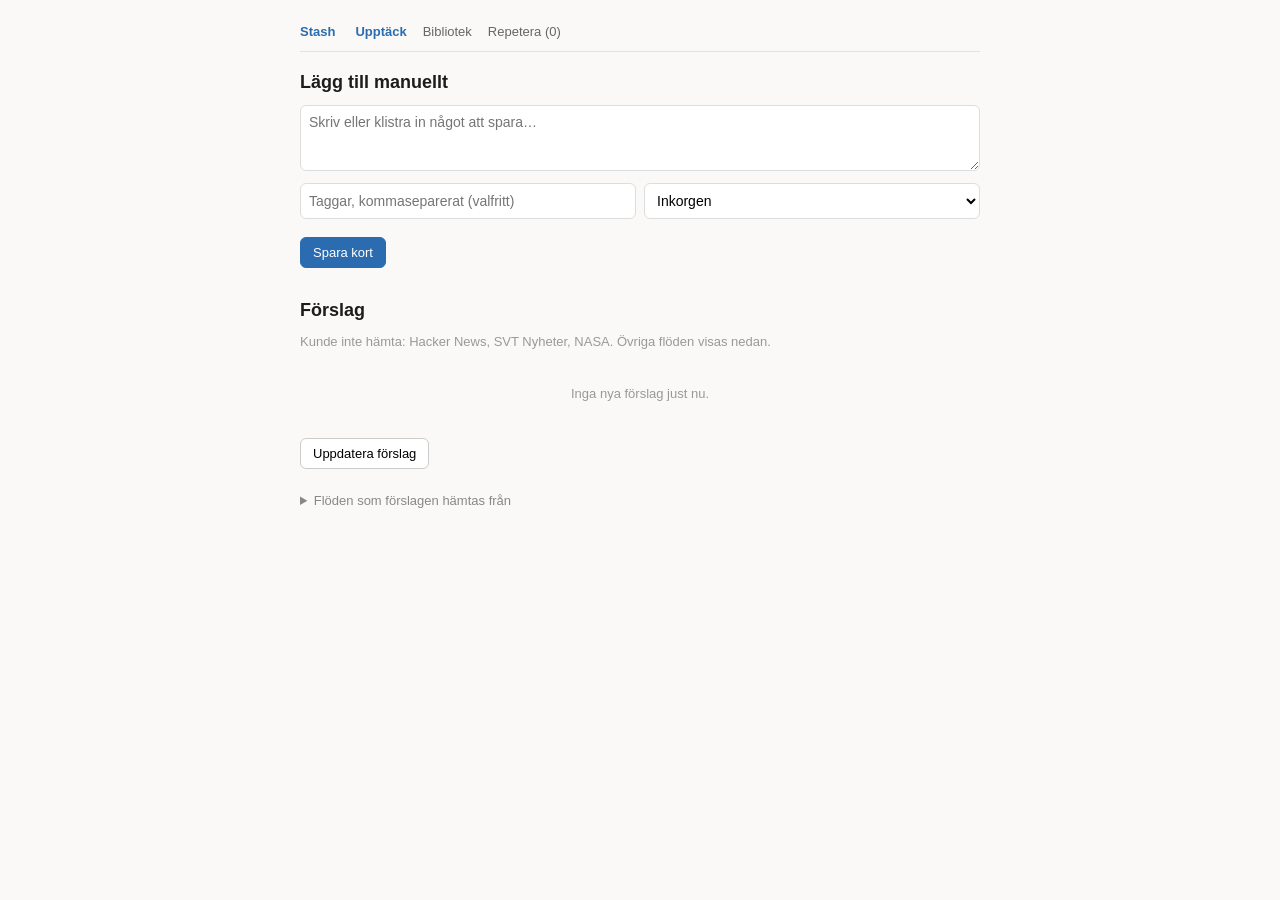
==== index.html @ 7444835f "Convert Stash from a browser extension to an installable PWA Replaces the extension (manifest.json/b" ====
<!DOCTYPE html>
<html lang="sv">
<head>
  <meta charset="utf-8">
  <meta name="viewport" content="width=device-width, initial-scale=1">
  <title>Stash – Upptäck</title>
  <meta name="theme-color" content="#2b6cb0">
  <link rel="manifest" href="manifest.webmanifest">
  <link rel="icon" href="icons/icon128.png">
  <link rel="stylesheet" href="styles.css">
  <style>body { max-width: 680px; margin: 0 auto; padding: 24px 16px 60px; }</style>
</head>
<body>
  <nav class="nav">
    <span class="brand">Stash</span>
    <a href="index.html" class="active">Upptäck</a>
    <a href="library.html">Bibliotek</a>
    <a href="review.html">Repetera (<span id="due-count">0</span>)</a>
  </nav>

  <h1>Lägg till manuellt</h1>
  <textarea id="new-text" rows="3" placeholder="Skriv eller klistra in något att spara…"></textarea>
  <div class="row">
    <input type="text" id="new-tags" placeholder="Taggar, kommaseparerat (valfritt)">
    <select id="new-stash"></select>
  </div>
  <button class="primary" id="save-btn">Spara kort</button>

  <h1 style="margin-top:32px;">Förslag</h1>
  <p class="muted" id="suggestions-status" style="padding:0;text-align:left;">Laddar förslag…</p>
  <div id="suggestions-list"></div>
  <button id="refresh-btn">Uppdatera förslag</button>

  <details style="margin-top:24px;">
    <summary style="cursor:pointer;color:#888;font-size:13px;">Flöden som förslagen hämtas från</summary>
    <div id="feed-list" style="margin-top:10px;"></div>
    <div class="row" style="margin-top:8px;">
      <input type="text" id="new-feed-url" placeholder="RSS/Atom-URL, t.ex. https://exempel.se/rss.xml">
      <input type="text" id="new-feed-name" placeholder="Namn (valfritt)" style="max-width:140px;">
      <button id="add-feed-btn">Lägg till</button>
    </div>
  </details>

  <script src="storage.js"></script>
  <script src="discover.js"></script>
  <script src="index.js"></script>
  <script>
    if ("serviceWorker" in navigator) {
      navigator.serviceWorker.register("service-worker.js").catch(() => {});
    }
  </script>
</body>
</html>
---- styles.css ----
body {
  font-family: -apple-system, "Segoe UI", Roboto, sans-serif;
  color: #1c1c1c;
  background: #faf9f7;
  margin: 0;
  padding: 16px;
}

.nav {
  display: flex;
  align-items: center;
  gap: 16px;
  margin-bottom: 20px;
  padding-bottom: 12px;
  border-bottom: 1px solid #e5e2dc;
  font-size: 13px;
  flex-wrap: wrap;
}

.nav .brand {
  font-weight: 700;
  color: #2b6cb0;
  margin-right: 4px;
}

.nav a {
  color: #666;
  text-decoration: none;
}

.nav a.active {
  color: #2b6cb0;
  font-weight: 600;
}

h1 {
  font-size: 18px;
  margin: 0 0 12px;
}

.card {
  background: #fff;
  border: 1px solid #e5e2dc;
  border-radius: 10px;
  padding: 12px 14px;
  margin-bottom: 10px;
}

.card-text {
  font-size: 15px;
  line-height: 1.4;
  margin: 0 0 6px;
  white-space: pre-wrap;
}

.card-source {
  font-size: 12px;
  color: #888;
  display: block;
  overflow: hidden;
  text-overflow: ellipsis;
  white-space: nowrap;
}

.tags {
  margin-top: 8px;
  display: flex;
  flex-wrap: wrap;
  gap: 6px;
}

.tag {
  background: #f0ede6;
  color: #555;
  font-size: 11px;
  padding: 2px 8px;
  border-radius: 999px;
}

textarea, input[type="text"], select {
  width: 100%;
  box-sizing: border-box;
  font-family: inherit;
  font-size: 14px;
  padding: 8px;
  border: 1px solid #ddd;
  border-radius: 6px;
  margin-bottom: 8px;
  background: #fff;
}

.stash-chip {
  background: #e5edf6;
  color: #2b6cb0;
}

.stash-row {
  display: flex;
  align-items: center;
  gap: 6px;
}

.stash-row .remove-stash {
  font-size: 10px;
  color: #b0342b;
  cursor: pointer;
  border: none;
  background: none;
  padding: 0 2px;
}

button {
  font-family: inherit;
  font-size: 13px;
  padding: 7px 12px;
  border-radius: 6px;
  border: 1px solid #ccc;
  background: #fff;
  cursor: pointer;
}

button.primary {
  background: #2b6cb0;
  color: #fff;
  border-color: #2b6cb0;
}

button.danger {
  color: #b0342b;
  border-color: #eecbc7;
}

.row {
  display: flex;
  gap: 8px;
  margin-bottom: 10px;
}

.muted {
  color: #999;
  font-size: 13px;
  text-align: center;
  padding: 24px 0;
}

.links {
  display: flex;
  gap: 12px;
  margin-bottom: 12px;
  font-size: 13px;
}

.links a {
  color: #2b6cb0;
  text-decoration: none;
}

.review-box {
  max-width: 480px;
  margin: 40px auto;
  text-align: center;
}

.review-card {
  background: #fff;
  border: 1px solid #e5e2dc;
  border-radius: 14px;
  padding: 32px 24px;
  font-size: 20px;
  line-height: 1.5;
  min-height: 120px;
  display: flex;
  align-items: center;
  justify-content: center;
}

.review-actions {
  margin-top: 20px;
  display: flex;
  gap: 12px;
  justify-content: center;
}

.progress {
  font-size: 13px;
  color: #888;
  margin-bottom: 12px;
}
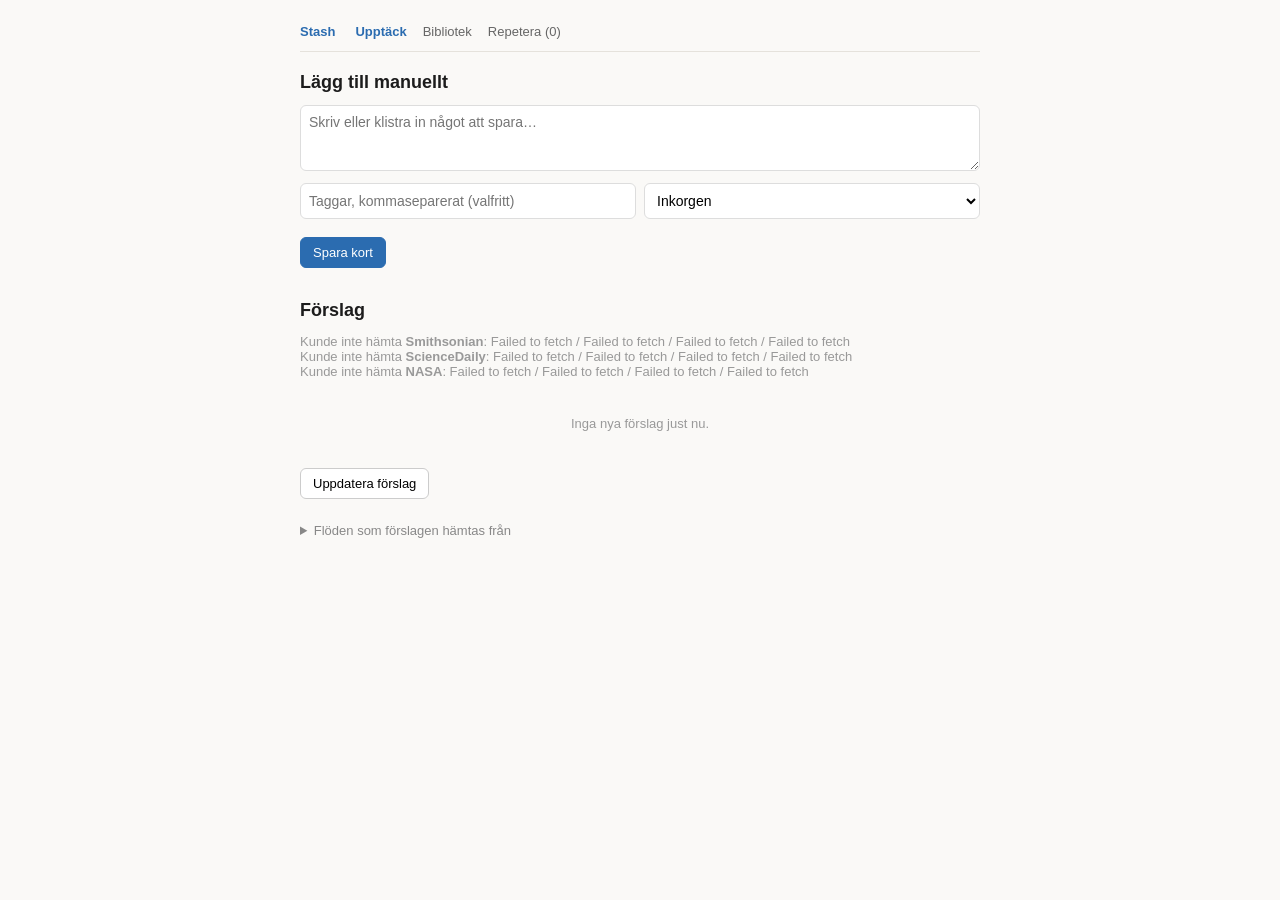
==== commit 83dfe5b2: "Auto-migrate stale saved feeds and add a manual reset button The real cause of "only NASA shows up":" ====
--- a/index.html
+++ b/index.html
@@ -39,6 +39,7 @@
       <input type="text" id="new-feed-name" placeholder="Namn (valfritt)" style="max-width:140px;">
       <button id="add-feed-btn">Lägg till</button>
     </div>
+    <button id="reset-feeds-btn" style="margin-top:6px;">Återställ till standardflöden</button>
   </details>
 
   <script src="storage.js"></script>
--- a/styles.css
+++ b/styles.css
@@ -89,6 +89,34 @@
   background: #fff;
 }
 
+.suggestion-card {
+  overflow: hidden;
+}
+
+.suggestion-image {
+  margin: -12px -14px 10px;
+  width: calc(100% + 28px);
+  height: 160px;
+  object-fit: cover;
+  display: block;
+  background: #eee;
+}
+
+.suggestion-image-fallback {
+  display: flex;
+  align-items: center;
+  justify-content: center;
+  color: #fff;
+  font-size: 40px;
+  font-weight: 700;
+  font-family: Georgia, "Times New Roman", serif;
+}
+
+.source-badge {
+  color: #fff;
+  font-weight: 600;
+}
+
 .stash-chip {
   background: #e5edf6;
   color: #2b6cb0;
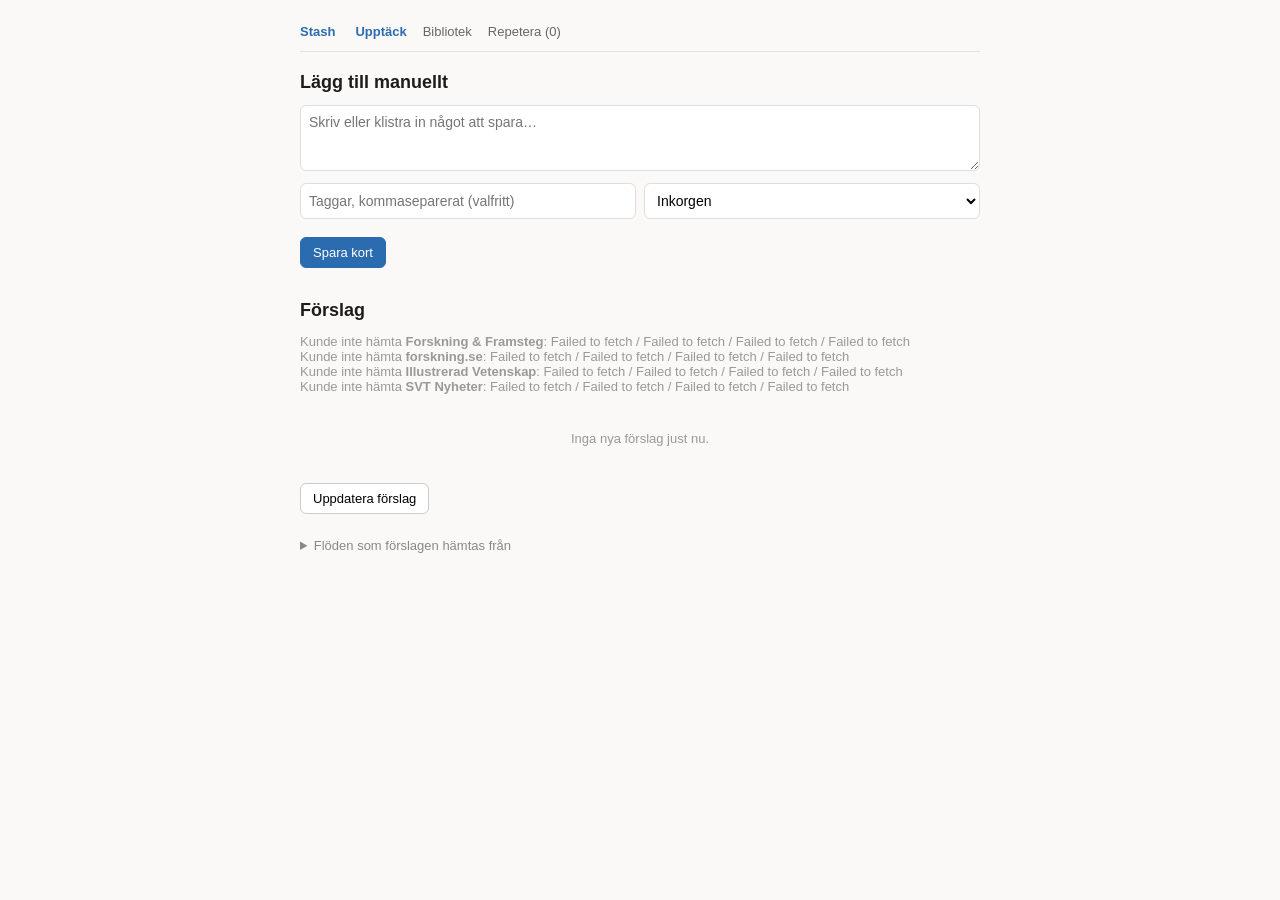
==== commit fb8b1bc8: "Add text-to-speech and lean content/swipe toward real DeepStash Two asks: make the content feel more" ====
--- a/index.html
+++ b/index.html
@@ -44,6 +44,8 @@
 
   <script src="storage.js"></script>
   <script src="discover.js"></script>
+  <script src="speech.js"></script>
+  <script src="swipe.js"></script>
   <script src="index.js"></script>
   <script>
     if ("serviceWorker" in navigator) {
--- a/styles.css
+++ b/styles.css
@@ -214,3 +214,93 @@
   color: #888;
   margin-bottom: 12px;
 }
+
+/* "Idé"-kort, som i riktiga DeepStash: stor citat-typografi istället
+   för en vanlig nyhetsingress. */
+.idea-text {
+  font-family: Georgia, "Times New Roman", serif;
+  font-size: 19px;
+  line-height: 1.45;
+  margin: 10px 0 6px;
+  padding-left: 20px;
+  position: relative;
+}
+
+.idea-text::before {
+  content: "\201C";
+  position: absolute;
+  left: -4px;
+  top: -8px;
+  font-size: 36px;
+  font-family: Georgia, serif;
+  color: #2b6cb0;
+  opacity: 0.45;
+}
+
+.idea-byline {
+  font-size: 12px;
+  color: #999;
+  margin: 0 0 4px;
+}
+
+.review-card-inner {
+  font-family: Georgia, "Times New Roman", serif;
+}
+
+/* Talsyntes-knapp ("speaker") */
+.speaker-btn {
+  width: 34px;
+  height: 34px;
+  min-width: 34px;
+  border-radius: 50%;
+  padding: 0;
+  font-size: 15px;
+  line-height: 1;
+  display: inline-flex;
+  align-items: center;
+  justify-content: center;
+}
+
+.speaker-btn.speaking {
+  background: #2b6cb0;
+  color: #fff;
+  border-color: #2b6cb0;
+}
+
+/* Svep-gest (dra kortet åt höger/vänster) */
+.swipeable {
+  position: relative;
+  touch-action: pan-y;
+  cursor: grab;
+  user-select: none;
+}
+
+.swipeable:active {
+  cursor: grabbing;
+}
+
+.swipe-hint {
+  position: absolute;
+  top: 14px;
+  padding: 4px 10px;
+  border-radius: 6px;
+  font-weight: 700;
+  font-size: 13px;
+  opacity: 0;
+  pointer-events: none;
+  z-index: 2;
+}
+
+.swipe-hint-right {
+  left: 14px;
+  background: #1f8a4c;
+  color: #fff;
+  transform: rotate(-8deg);
+}
+
+.swipe-hint-left {
+  right: 14px;
+  background: #b0342b;
+  color: #fff;
+  transform: rotate(8deg);
+}
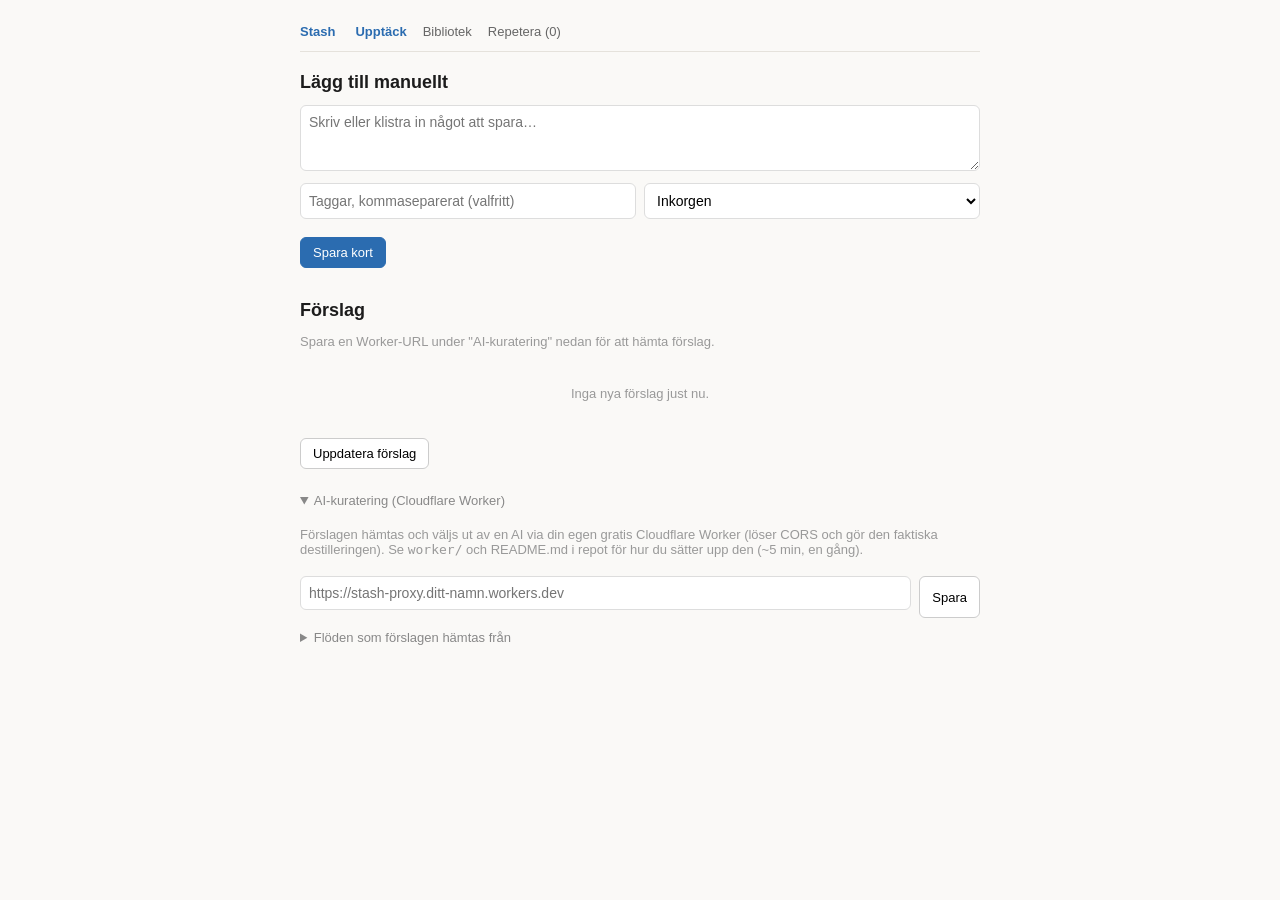
==== commit 732d82fe: "Replace the fragile client-side CORS-proxy chain with a Cloudflare Worker that AI-curates content Th" ====
--- a/index.html
+++ b/index.html
@@ -31,7 +31,20 @@
   <div id="suggestions-list"></div>
   <button id="refresh-btn">Uppdatera förslag</button>
 
-  <details style="margin-top:24px;">
+  <details style="margin-top:24px;" open>
+    <summary style="cursor:pointer;color:#888;font-size:13px;">AI-kuratering (Cloudflare Worker)</summary>
+    <p class="muted" style="text-align:left;padding:6px 0;">
+      Förslagen hämtas och väljs ut av en AI via din egen gratis Cloudflare Worker
+      (löser CORS och gör den faktiska destilleringen). Se <code>worker/</code>
+      och README.md i repot för hur du sätter upp den (~5 min, en gång).
+    </p>
+    <div class="row">
+      <input type="text" id="worker-url" placeholder="https://stash-proxy.ditt-namn.workers.dev">
+      <button id="save-worker-url-btn">Spara</button>
+    </div>
+  </details>
+
+  <details style="margin-top:12px;">
     <summary style="cursor:pointer;color:#888;font-size:13px;">Flöden som förslagen hämtas från</summary>
     <div id="feed-list" style="margin-top:10px;"></div>
     <div class="row" style="margin-top:8px;">
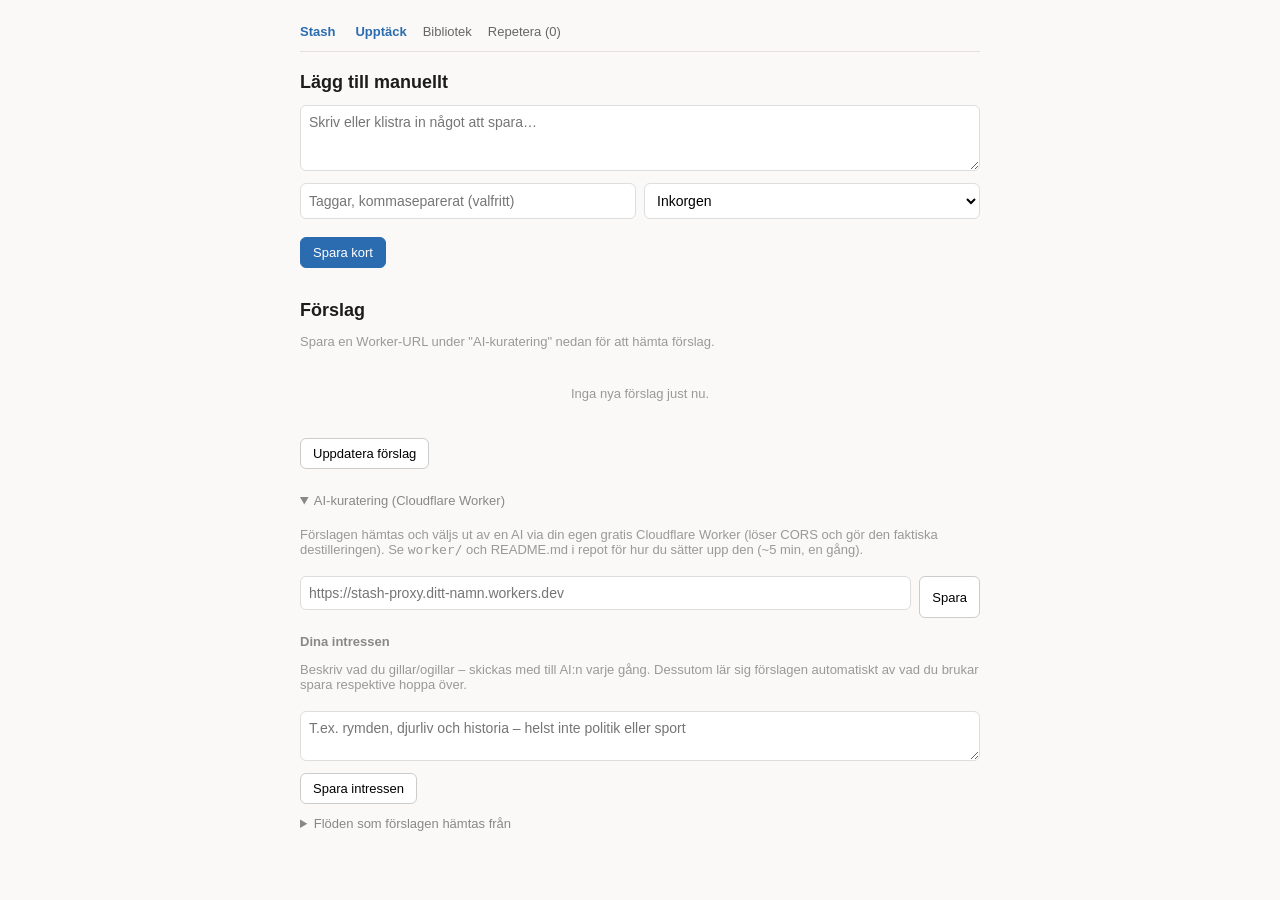
==== commit 53c73704: "Personalize Discover: explicit preferences + learning from save/skip history Two ways to make the AI" ====
--- a/index.html
+++ b/index.html
@@ -42,6 +42,15 @@
       <input type="text" id="worker-url" placeholder="https://stash-proxy.ditt-namn.workers.dev">
       <button id="save-worker-url-btn">Spara</button>
     </div>
+
+    <h2 style="font-size:13px;color:#888;margin:16px 0 4px;">Dina intressen</h2>
+    <p class="muted" style="text-align:left;padding:0 0 6px;">
+      Beskriv vad du gillar/ogillar – skickas med till AI:n varje gång.
+      Dessutom lär sig förslagen automatiskt av vad du brukar spara
+      respektive hoppa över.
+    </p>
+    <textarea id="preferences-text" rows="2" placeholder="T.ex. rymden, djurliv och historia – helst inte politik eller sport"></textarea>
+    <button id="save-preferences-btn">Spara intressen</button>
   </details>
 
   <details style="margin-top:12px;">
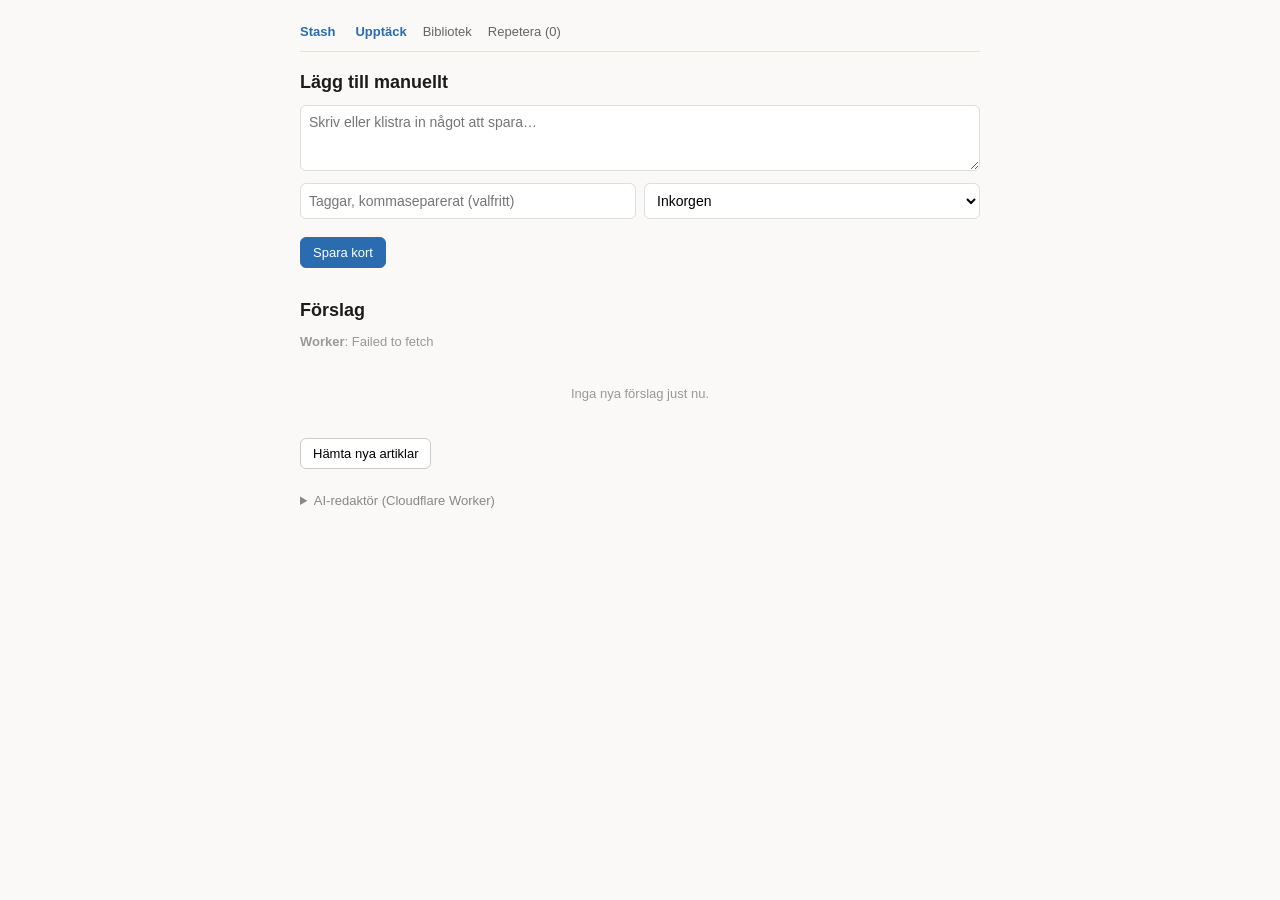
==== commit b97d761a: "Låt AI-redaktören söka fritt på nätet och skriva egna artiklar Workern ersätter RSS-flödena med Clau" ====
--- a/index.html
+++ b/index.html
@@ -29,14 +29,15 @@
   <h1 style="margin-top:32px;">Förslag</h1>
   <p class="muted" id="suggestions-status" style="padding:0;text-align:left;">Laddar förslag…</p>
   <div id="suggestions-list"></div>
-  <button id="refresh-btn">Uppdatera förslag</button>
+  <button id="refresh-btn">Hämta nya artiklar</button>
 
-  <details style="margin-top:24px;" open>
-    <summary style="cursor:pointer;color:#888;font-size:13px;">AI-kuratering (Cloudflare Worker)</summary>
+  <details style="margin-top:24px;">
+    <summary style="cursor:pointer;color:#888;font-size:13px;">AI-redaktör (Cloudflare Worker)</summary>
     <p class="muted" style="text-align:left;padding:6px 0;">
-      Förslagen hämtas och väljs ut av en AI via din egen gratis Cloudflare Worker
-      (löser CORS och gör den faktiska destilleringen). Se <code>worker/</code>
-      och README.md i repot för hur du sätter upp den (~5 min, en gång).
+      En AI söker fritt på nätet efter förvånande fakta från trovärdiga källor
+      och skriver korta artiklar på svenska, via din egen Cloudflare Worker.
+      Källorna kontrolleras mot sökresultaten. Se <code>worker/</code> och
+      README.md i repot.
     </p>
     <div class="row">
       <input type="text" id="worker-url" placeholder="https://stash-proxy.ditt-namn.workers.dev">
@@ -53,17 +54,6 @@
     <button id="save-preferences-btn">Spara intressen</button>
   </details>
 
-  <details style="margin-top:12px;">
-    <summary style="cursor:pointer;color:#888;font-size:13px;">Flöden som förslagen hämtas från</summary>
-    <div id="feed-list" style="margin-top:10px;"></div>
-    <div class="row" style="margin-top:8px;">
-      <input type="text" id="new-feed-url" placeholder="RSS/Atom-URL, t.ex. https://exempel.se/rss.xml">
-      <input type="text" id="new-feed-name" placeholder="Namn (valfritt)" style="max-width:140px;">
-      <button id="add-feed-btn">Lägg till</button>
-    </div>
-    <button id="reset-feeds-btn" style="margin-top:6px;">Återställ till standardflöden</button>
-  </details>
-
   <script src="storage.js"></script>
   <script src="discover.js"></script>
   <script src="speech.js"></script>
--- a/styles.css
+++ b/styles.css
@@ -243,6 +243,43 @@
   margin: 0 0 4px;
 }
 
+/* Utfällbar artikel med källförteckning */
+.article {
+  margin: 8px 0 4px;
+}
+
+.article summary {
+  cursor: pointer;
+  font-size: 13px;
+  color: #2b6cb0;
+}
+
+.article-body {
+  font-size: 15px;
+  line-height: 1.55;
+  margin: 10px 0;
+  white-space: pre-wrap;
+}
+
+.article-sources-label {
+  font-size: 12px;
+  font-weight: 600;
+  color: #888;
+  margin: 12px 0 4px;
+}
+
+.article-sources {
+  font-size: 12px;
+  margin: 0;
+  padding-left: 20px;
+  line-height: 1.6;
+}
+
+.article-sources a {
+  color: #2b6cb0;
+  word-break: break-word;
+}
+
 .review-card-inner {
   font-family: Georgia, "Times New Roman", serif;
 }
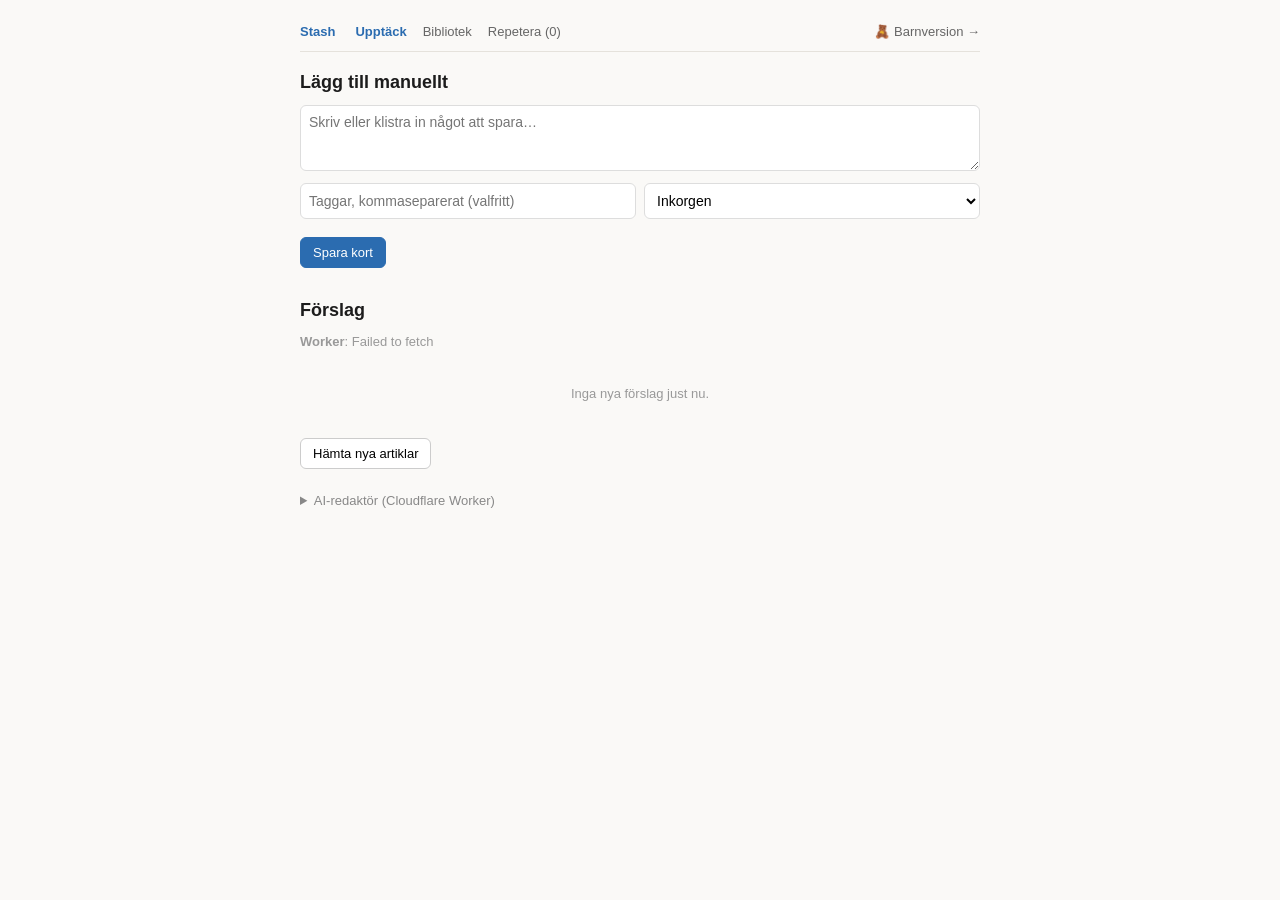
==== commit d95ea70b: "Add a kids edition (ages 8-12): separate pages + an isolated, strict content-safety path in the Work" ====
--- a/index.html
+++ b/index.html
@@ -16,6 +16,7 @@
     <a href="index.html" class="active">Upptäck</a>
     <a href="library.html">Bibliotek</a>
     <a href="review.html">Repetera (<span id="due-count">0</span>)</a>
+    <a href="barn.html" style="margin-left:auto;font-size:13px;">🧸 Barnversion →</a>
   </nav>
 
   <h1>Lägg till manuellt</h1>
